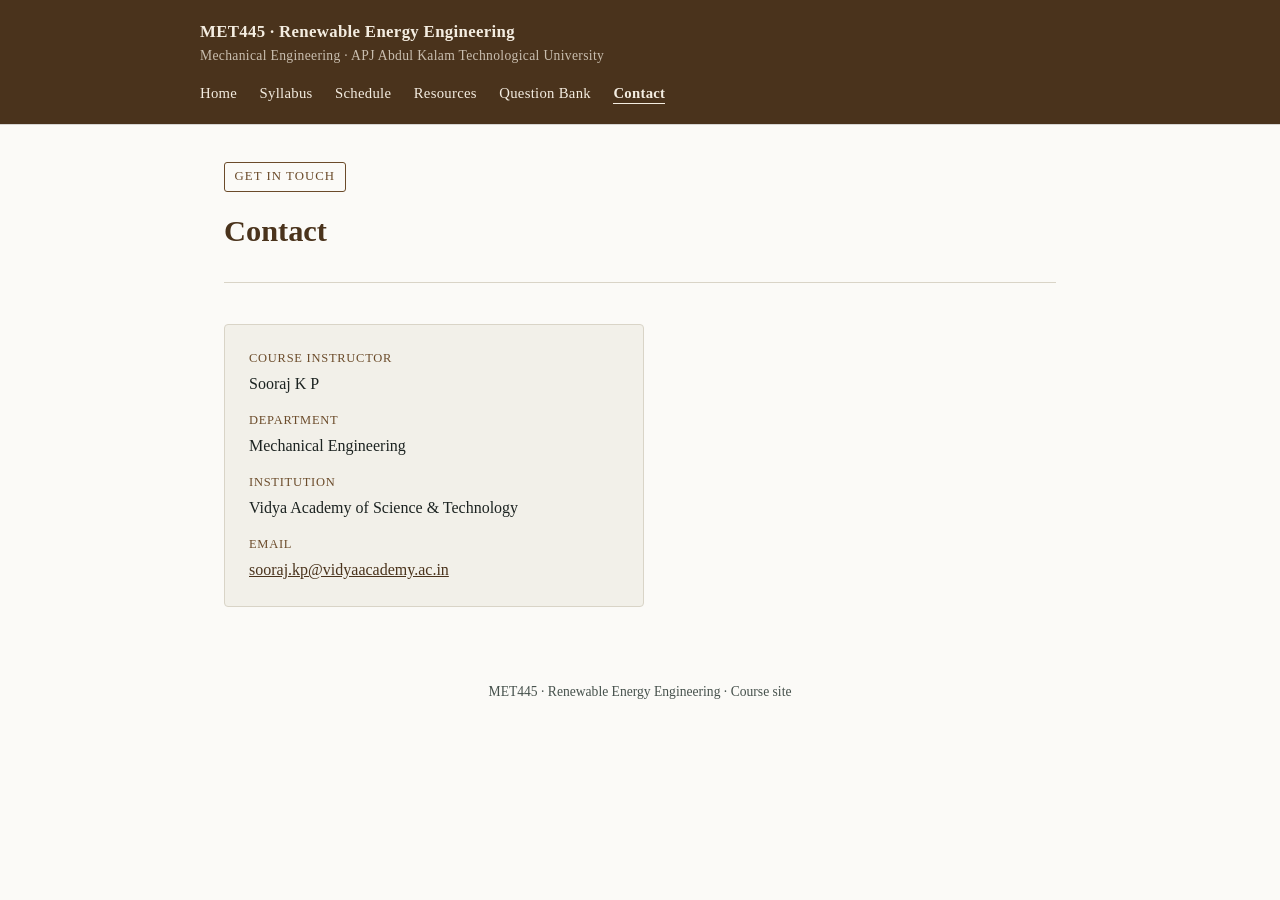
==== contact.html @ cc26962c "Initial commit: MET445 course site Multi-page academic course site (Home, Syllabus, Schedule, Resour" ====
<!DOCTYPE html>
<html lang="en">
<head>
<meta charset="UTF-8">
<meta name="viewport" content="width=device-width, initial-scale=1.0">
<title>Contact &middot; MET445</title>
<link rel="stylesheet" href="style.css">
</head>
<body>

<header class="site-header">
  <div class="header-inner">
    <div class="brand">
      <strong>MET445 &middot; Renewable Energy Engineering</strong>
      <span>Mechanical Engineering &middot; APJ Abdul Kalam Technological University</span>
    </div>
    <nav class="site-nav">
      <ul>
        <li><a href="index.html">Home</a></li>
        <li><a href="syllabus.html">Syllabus</a></li>
        <li><a href="schedule.html">Schedule</a></li>
        <li><a href="resources.html">Resources</a></li>
        <li><a href="question-bank.html">Question Bank</a></li>
        <li><a href="contact.html" class="active">Contact</a></li>
      </ul>
    </nav>
  </div>
</header>

<main>

  <div class="page-title">
    <span class="code">Get in Touch</span>
    <h1>Contact</h1>
  </div>

  <section id="contact">
    <div class="contact-card">
      <dl>
        <dt>Course Instructor</dt>
        <dd>Sooraj K P</dd>
        <dt>Department</dt>
        <dd>Mechanical Engineering</dd>
        <dt>Institution</dt>
        <dd>Vidya Academy of Science &amp; Technology</dd>
        <dt>Email</dt>
        <dd><a href="mailto:sooraj.kp@vidyaacademy.ac.in">sooraj.kp@vidyaacademy.ac.in</a></dd>
      </dl>
    </div>
  </section>

</main>

<footer>
  MET445 &middot; Renewable Energy Engineering &middot; Course site
</footer>

</body>
</html>
---- style.css ----
:root {
  --ink: #1c2321;
  --ink-soft: #46514c;
  --paper: #fbfaf7;
  --paper-alt: #f2f0e9;
  --line: #d9d4c7;
  --accent: #6b4b2a;
  --accent-deep: #4a331c;
  --maxw: 880px;
}

* { box-sizing: border-box; }

html { scroll-behavior: smooth; }

body {
  margin: 0;
  background: var(--paper);
  color: var(--ink);
  font-family: "Iowan Old Style", "Palatino Linotype", Georgia, "Times New Roman", serif;
  line-height: 1.65;
}

header.site-header {
  background: var(--accent-deep);
  color: #f4ede1;
  padding: 1.1rem 1.5rem;
  position: sticky;
  top: 0;
  z-index: 10;
  box-shadow: 0 1px 0 rgba(0,0,0,0.15);
}

.header-inner {
  max-width: var(--maxw);
  margin: 0 auto;
  display: flex;
  align-items: center;
  justify-content: space-between;
  flex-wrap: wrap;
  gap: 0.75rem;
}

.brand {
  font-size: 1.05rem;
  letter-spacing: 0.02em;
}

.brand strong { font-weight: 700; }
.brand span { opacity: 0.75; font-size: 0.85rem; display: block; }

nav.site-nav ul {
  list-style: none;
  display: flex;
  gap: 1.4rem;
  margin: 0;
  padding: 0;
  flex-wrap: wrap;
}

nav.site-nav a {
  color: #f4ede1;
  text-decoration: none;
  font-size: 0.92rem;
  letter-spacing: 0.02em;
  border-bottom: 1px solid transparent;
  padding-bottom: 2px;
}

nav.site-nav a:hover { border-bottom-color: #f4ede1; }
nav.site-nav a.active { border-bottom-color: #f4ede1; font-weight: 700; }

.page-title {
  padding: 2.4rem 0 1.6rem;
  border-bottom: 1px solid var(--line);
}
.page-title .code {
  display: inline-block;
  font-size: 0.8rem;
  letter-spacing: 0.08em;
  text-transform: uppercase;
  color: var(--accent);
  border: 1px solid var(--accent);
  padding: 0.2rem 0.6rem;
  border-radius: 3px;
  margin-bottom: 0.9rem;
}
.page-title h1 {
  font-size: 1.9rem;
  margin: 0;
  color: var(--accent-deep);
}

main { max-width: var(--maxw); margin: 0 auto; padding: 0 1.5rem; }

.hero {
  text-align: left;
  padding: 3rem 0 2rem;
  border-bottom: 1px solid var(--line);
}

.hero .code {
  display: inline-block;
  font-size: 0.8rem;
  letter-spacing: 0.08em;
  text-transform: uppercase;
  color: var(--accent);
  border: 1px solid var(--accent);
  padding: 0.2rem 0.6rem;
  border-radius: 3px;
  margin-bottom: 0.9rem;
}

.hero h1 {
  font-size: 2.1rem;
  margin: 0 0 0.6rem;
  color: var(--accent-deep);
}

.hero .meta {
  color: var(--ink-soft);
  font-size: 0.95rem;
  margin-bottom: 1.1rem;
}

.hero .meta strong { color: var(--ink); }

.hero p.preamble {
  max-width: 68ch;
  color: var(--ink-soft);
}

section { padding: 2.6rem 0; border-bottom: 1px solid var(--line); }
section:last-of-type { border-bottom: none; }

section h2 {
  font-size: 1.5rem;
  color: var(--accent-deep);
  margin: 0 0 1.4rem;
  padding-bottom: 0.5rem;
  border-bottom: 2px solid var(--accent);
  display: inline-block;
}

h3 { color: var(--accent-deep); font-size: 1.08rem; margin: 1.6rem 0 0.5rem; }

table {
  width: 100%;
  border-collapse: collapse;
  margin: 0.8rem 0 1.6rem;
  font-size: 0.93rem;
  background: var(--paper-alt);
}

caption {
  text-align: left;
  font-weight: 700;
  color: var(--accent-deep);
  margin-bottom: 0.4rem;
}

th, td {
  border: 1px solid var(--line);
  padding: 0.5rem 0.65rem;
  text-align: left;
  vertical-align: top;
}

th { background: #e9e3d3; color: var(--accent-deep); }

.co-table td:first-child, .co-table th:first-child { width: 4.5rem; font-weight: 700; }

.module {
  border: 1px solid var(--line);
  border-radius: 4px;
  margin-bottom: 1rem;
  background: var(--paper-alt);
}

.module summary {
  cursor: pointer;
  padding: 0.85rem 1.1rem;
  font-weight: 700;
  color: var(--accent-deep);
  list-style: none;
  display: flex;
  justify-content: space-between;
  align-items: center;
}

.module summary::-webkit-details-marker { display: none; }
.module summary::after {
  content: "+";
  font-size: 1.2rem;
  color: var(--accent);
}
.module[open] summary::after { content: "\2212"; }

.module .body { padding: 0 1.1rem 1.1rem; color: var(--ink-soft); }
.module .body p { margin: 0.4rem 0; }

.pill-row { display: flex; gap: 0.5rem; flex-wrap: wrap; margin-top: 0.4rem; }
.pill {
  font-size: 0.78rem;
  background: var(--line);
  color: var(--ink-soft);
  padding: 0.15rem 0.55rem;
  border-radius: 999px;
}

.resource-grid {
  display: grid;
  grid-template-columns: repeat(auto-fit, minmax(260px, 1fr));
  gap: 1.4rem;
}

.resource-card {
  border: 1px solid var(--line);
  border-radius: 4px;
  padding: 1.1rem 1.2rem;
  background: var(--paper-alt);
}

.resource-card h3 { margin-top: 0; }
.resource-card ol, .resource-card ul { margin: 0.4rem 0 0; padding-left: 1.2rem; color: var(--ink-soft); font-size: 0.93rem; }
.resource-card li { margin-bottom: 0.4rem; }

.download-btn {
  display: inline-flex;
  align-items: center;
  gap: 0.5rem;
  margin-top: 0.9rem;
  background: var(--accent-deep);
  color: #f4ede1;
  text-decoration: none;
  padding: 0.55rem 1rem;
  border-radius: 4px;
  font-size: 0.9rem;
}
.download-btn:hover { background: var(--accent); }

.assess-block { margin-bottom: 1.4rem; }
.assess-block h4 { margin: 0 0 0.3rem; color: var(--accent); font-size: 0.98rem; }
.assess-block ol { margin: 0; padding-left: 1.3rem; color: var(--ink-soft); }
.assess-block li { margin-bottom: 0.3rem; }

.qp-part { margin-bottom: 1.6rem; }
.qp-part h4 { color: var(--accent); margin-bottom: 0.4rem; }
.qp-note { font-size: 0.85rem; color: var(--ink-soft); font-style: italic; margin-bottom: 0.6rem; }
.qp-part ol { padding-left: 1.4rem; }
.qp-part li { margin-bottom: 0.55rem; }
.marks { color: var(--accent); font-weight: 700; font-size: 0.85rem; }

.contact-card {
  border: 1px solid var(--line);
  background: var(--paper-alt);
  border-radius: 4px;
  padding: 1.4rem 1.5rem;
  max-width: 420px;
}
.contact-card dl { margin: 0; }
.contact-card dt { font-size: 0.78rem; text-transform: uppercase; letter-spacing: 0.06em; color: var(--accent); margin-top: 0.8rem; }
.contact-card dt:first-child { margin-top: 0; }
.contact-card dd { margin: 0.15rem 0 0; color: var(--ink); }
.contact-card a { color: var(--accent-deep); }

footer {
  text-align: center;
  padding: 2rem 1.5rem 3rem;
  color: var(--ink-soft);
  font-size: 0.85rem;
}

@media (max-width: 600px) {
  .header-inner { flex-direction: column; align-items: flex-start; }
  nav.site-nav ul { gap: 0.9rem; }
  .hero h1 { font-size: 1.6rem; }
}
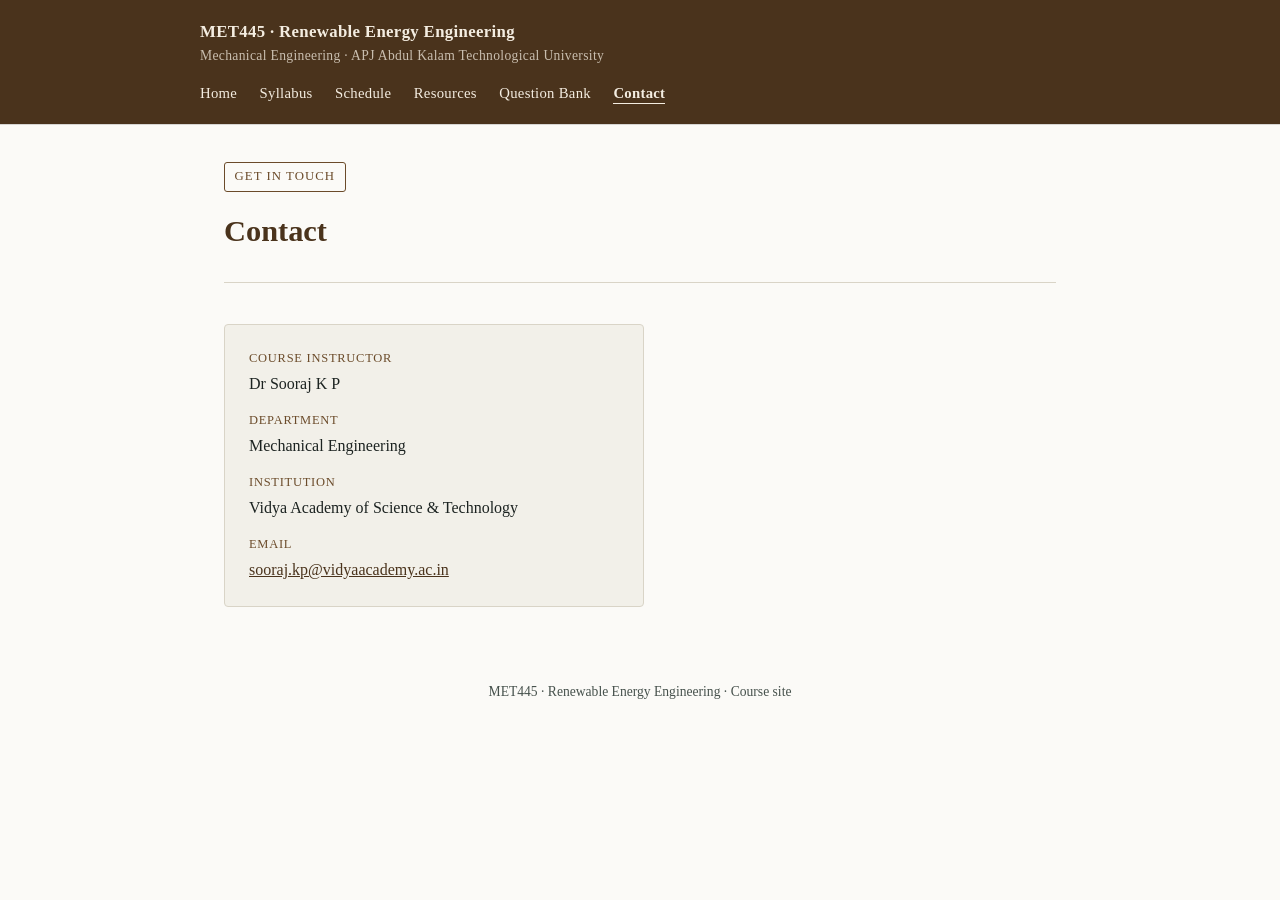
==== commit f73f0cbe: "Update contact.html" ====
--- a/contact.html
+++ b/contact.html
@@ -38,7 +38,7 @@
     <div class="contact-card">
       <dl>
         <dt>Course Instructor</dt>
-        <dd>Sooraj K P</dd>
+        <dd>Dr Sooraj K P</dd>
         <dt>Department</dt>
         <dd>Mechanical Engineering</dd>
         <dt>Institution</dt>
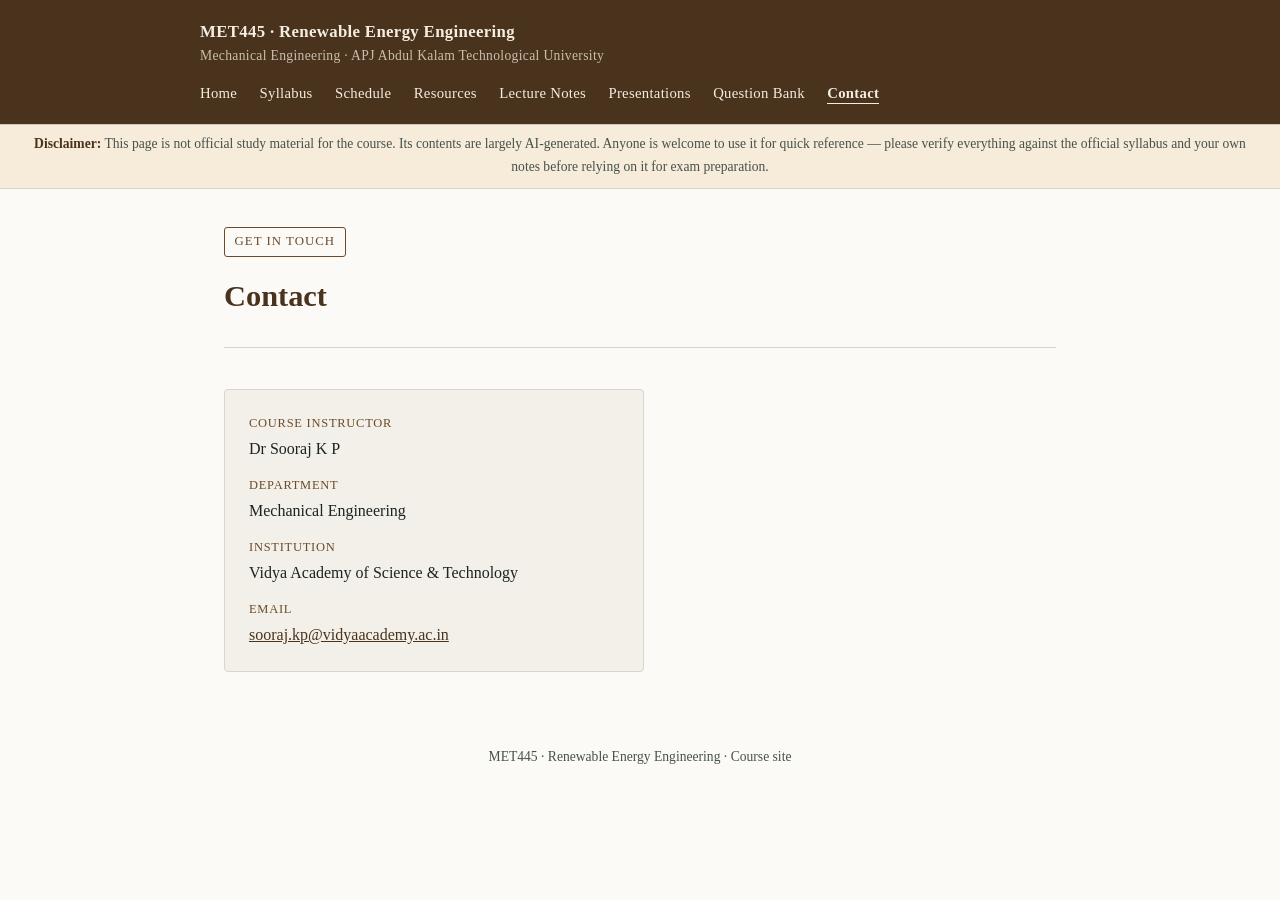
==== commit f7eb0d2e: "Add AI-generated content disclaimer to all pages Co-Authored-By: Claude Sonnet 5 <noreply@anthropic." ====
--- a/contact.html
+++ b/contact.html
@@ -3,7 +3,8 @@
 <head>
 <meta charset="UTF-8">
 <meta name="viewport" content="width=device-width, initial-scale=1.0">
-<title>Contact &middot; MET445</title>
+<title>Contact &middot; MET445 Renewable Energy Engineering</title>
+<link rel="icon" href="favicon.svg" type="image/svg+xml">
 <link rel="stylesheet" href="style.css">
 </head>
 <body>
@@ -20,12 +21,18 @@
         <li><a href="syllabus.html">Syllabus</a></li>
         <li><a href="schedule.html">Schedule</a></li>
         <li><a href="resources.html">Resources</a></li>
+        <li><a href="lecture-notes.html">Lecture Notes</a></li>
+        <li><a href="presentations.html">Presentations</a></li>
         <li><a href="question-bank.html">Question Bank</a></li>
         <li><a href="contact.html" class="active">Contact</a></li>
       </ul>
     </nav>
   </div>
 </header>
+
+<div class="disclaimer">
+  <strong>Disclaimer:</strong> This page is not official study material for the course. Its contents are largely AI-generated. Anyone is welcome to use it for quick reference &mdash; please verify everything against the official syllabus and your own notes before relying on it for exam preparation.
+</div>
 
 <main>
 
--- a/style.css
+++ b/style.css
@@ -91,6 +91,16 @@
   color: var(--accent-deep);
 }
 
+.disclaimer {
+  background: #f6ecd9;
+  border-bottom: 1px solid var(--line);
+  color: var(--ink-soft);
+  font-size: 0.85rem;
+  text-align: center;
+  padding: 0.6rem 1.5rem;
+}
+.disclaimer strong { color: var(--accent-deep); }
+
 main { max-width: var(--maxw); margin: 0 auto; padding: 0 1.5rem; }
 
 .hero {
